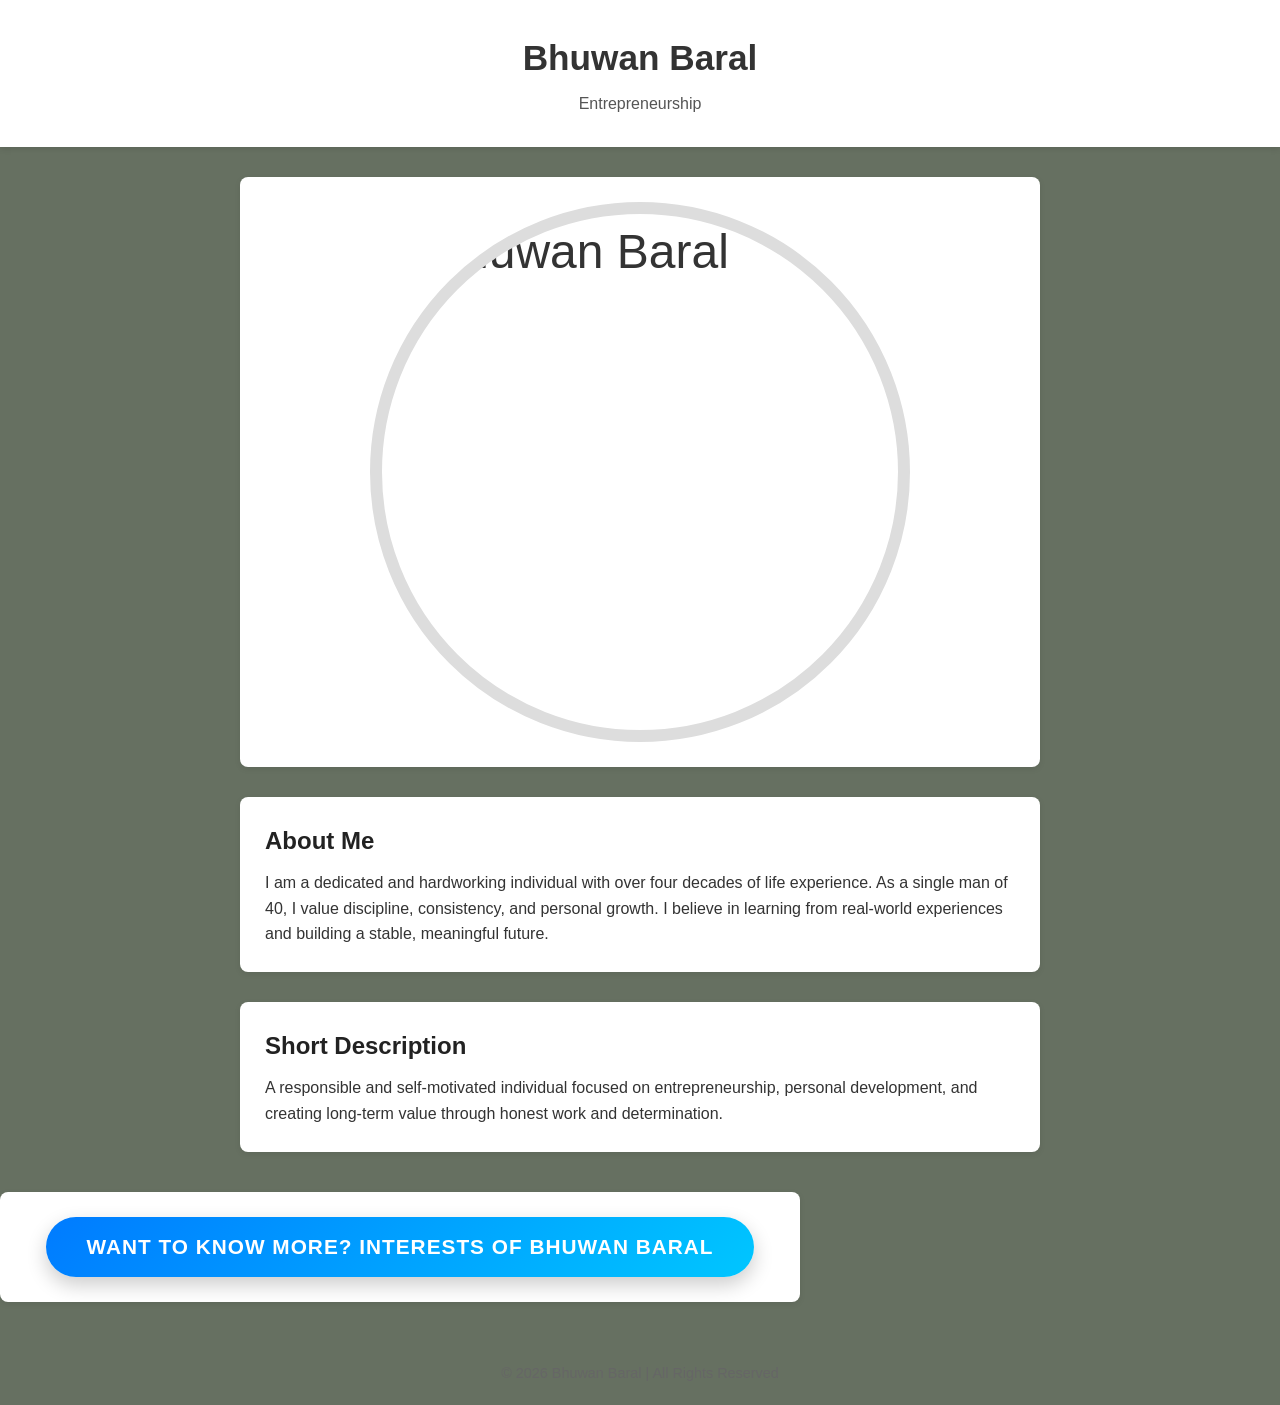
==== index.html @ f1ee6435 "adding" ====
<!DOCTYPE html>
<html lang="en">
<head>
  <meta charset="UTF-8">
  <meta name="viewport" content="width=device-width, initial-scale=1.0">
  <title>Bhuwan Baral | Portfolio</title>
  <link rel="stylesheet" href="style.css">
</head>
<body>

  <header>
    <h1>Bhuwan Baral</h1>
    <p class="role">Entrepreneurship</p>
  </header>

  <section class="profile">
    <img src="image.png" alt="Bhuwan Baral">
  </section>

  <section class="about">
    <h2>About Me</h2>
    <p>
      I am a dedicated and hardworking individual with over four decades of life experience.
      As a single man of 40, I value discipline, consistency, and personal growth.
      I believe in learning from real-world experiences and building a stable, meaningful future.
    </p>
  </section>

  <section class="description">
    <h2>Short Description</h2>
    <p>
      A responsible and self-motivated individual focused on entrepreneurship, personal development,
      and creating long-term value through honest work and determination.
    </p>
  </section>


  <!-- Interest Button -->

  <section class="interest-btn-container">
  <button class="interest-btn" onclick="goToInterests()">
    Want to know more?
    Interests of Bhuwan Baral
  </button>
</section>

  <footer>
    <p>© 2026 Bhuwan Baral | All Rights Reserved</p>
  </footer>

  <script src="script.js"></script>
</body>
</html>
---- style.css ----
* {
  margin: 0;
  padding: 0;
  box-sizing: border-box;
  font-family: Arial, Helvetica, sans-serif;
}

body {
  background-color: #667061;
  color: #333;
  line-height: 1.6;
}

header {
  background: #ffffff;
  text-align: center;
  padding: 30px 10px;
  box-shadow: 0 2px 6px rgba(0,0,0,0.1);
}

header h1 {
  font-size: 2.2rem;
}

.role {
  color: #555;
  margin-top: 5px;
}

.profile {
  display: flex;
  justify-content: center;
  margin-top: 30px;
}

.profile img {
  width: 180px;
  height: 180px;
  border-radius: 50%;
  object-fit: cover;
  border: 4px solid #ddd;
  zoom:300%;
}

section {
  max-width: 800px;
  margin: 30px auto;
  background: #ffffff;
  padding: 25px;
  border-radius: 8px;
  box-shadow: 0 2px 6px rgba(0,0,0,0.08);
}

section h2 {
  margin-bottom: 10px;
  color: #222;
}

footer {
  text-align: center;
  padding: 20px;
  color: #666;
  font-size: 0.9rem;
}

/* Interest Page Layout */
.interest-section {
  max-width: 1200px;
  margin: 50px auto;
  padding: 20px;
  display: grid;
  grid-template-columns: repeat(auto-fit, minmax(320px, 1fr));
  gap: 30px;
}

/* Big Interest Cards */
.interest-card {
  background: #ffffff;
  padding: 40px 30px;
  border-radius: 14px;
  box-shadow: 0 6px 20px rgba(0,0,0,0.12);
  text-align: center;
  transition: transform 0.3s ease;
}

.interest-card:hover {
  transform: translateY(-8px);
}

/* Circular Icon */
.icon-circle {
  width: 100px;
  height: 100px;
  margin: 0 auto 20px;
  background: #007bff;
  color: #ffffff;
  font-size: 48px;
  border-radius: 50%;
  display: flex;
  align-items: center;
  justify-content: center;
}

/* Card Text */
.interest-card h2 {
  margin-bottom: 15px;
  font-size: 1.6rem;
}

.interest-card p {
  font-size: 1rem;
  color: #555;
}

/* Back Button */
.back-btn {
  text-align: center;
  margin: 40px 0;
}

.back-btn a {
  text-decoration: none;
  color: #007bff;
  font-size: 1.1rem;
  font-weight: bold;
}
/* ---------- Stylish Large Button ---------- */
.interest-btn {
  display: inline-block;
  padding: 18px 40px;
  font-size: 1.3rem;
  font-weight: bold;
  color: #fff;
  background: linear-gradient(135deg, #007bff, #00c6ff);
  border: none;
  border-radius: 50px;
  cursor: pointer;
  text-transform: uppercase;
  letter-spacing: 1px;
  box-shadow: 0 8px 20px rgba(0, 0, 0, 0.2);
  transition: all 0.3s ease;
}

/* Hover effect */
.interest-btn:hover {
  background: linear-gradient(135deg, #00c6ff, #007bff);
  transform: translateY(-4px) scale(1.05);
  box-shadow: 0 12px 25px rgba(0, 0, 0, 0.25);
}

/* Active click effect */
.interest-btn:active {
  transform: translateY(-2px) scale(0.98);
  box-shadow: 0 6px 15px rgba(0, 0, 0, 0.2);
}

/* Center on page */
.interest-btn-container {
  text-align: center;
  margin: 40px 0;
}
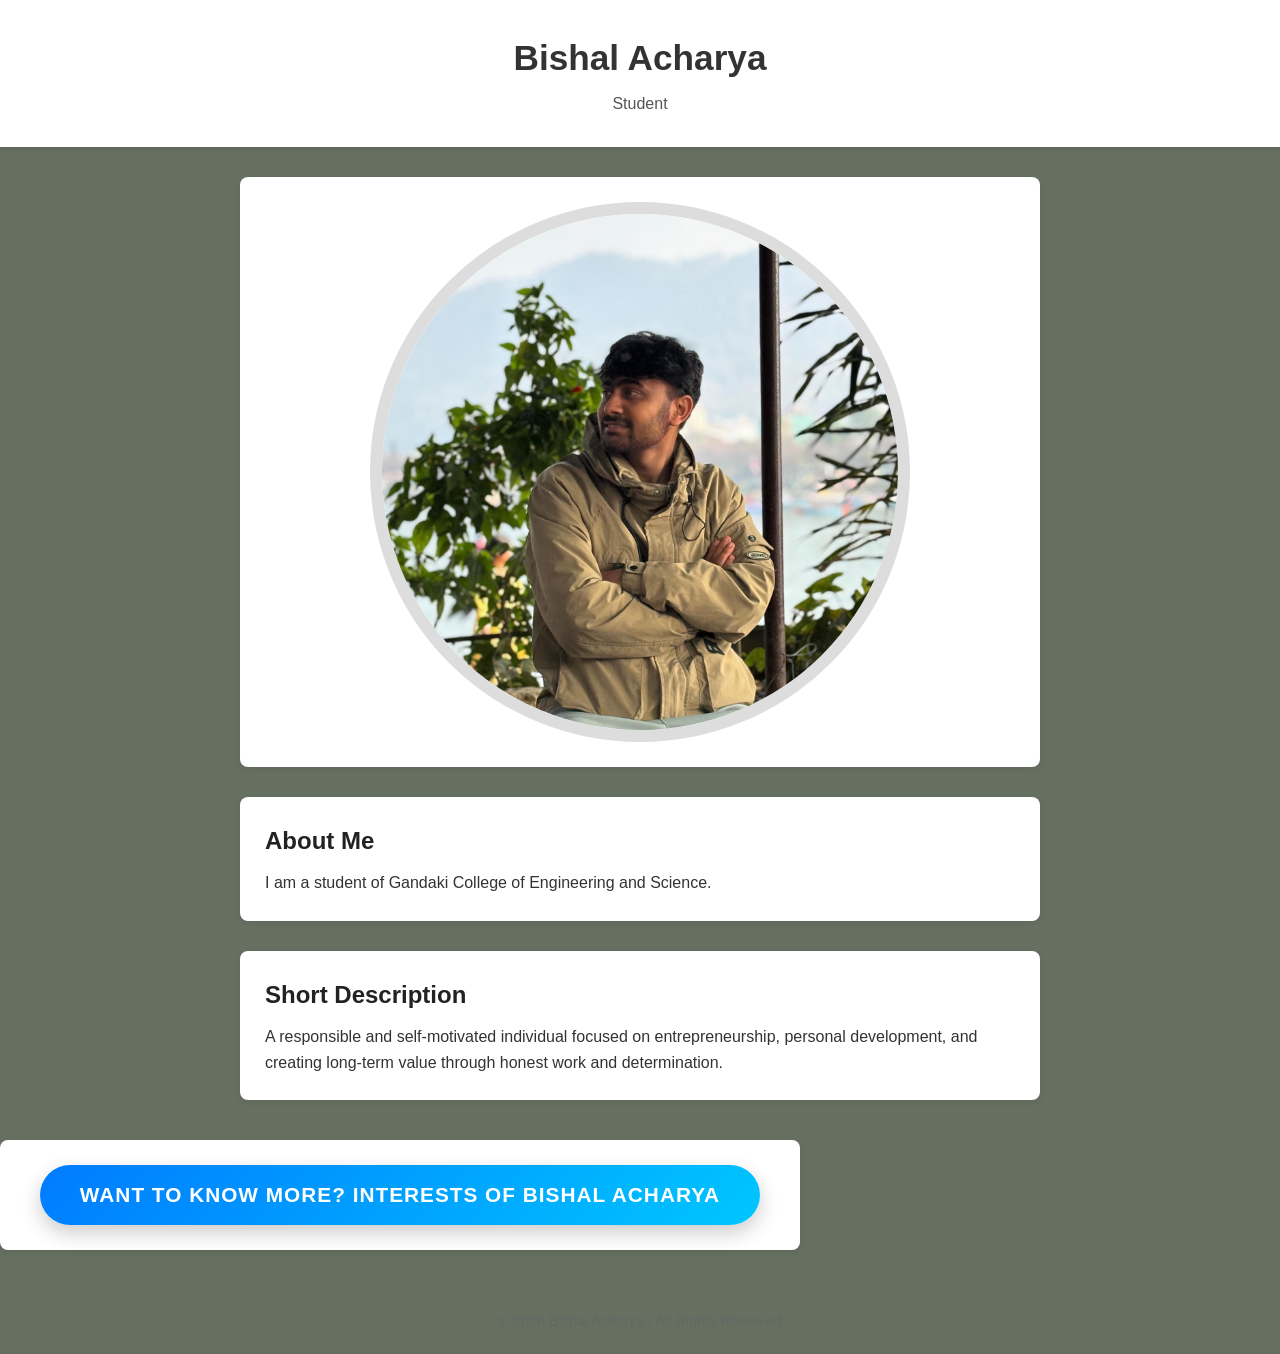
==== commit 9234d48c: "done" ====
--- a/index.html
+++ b/index.html
@@ -3,26 +3,24 @@
 <head>
   <meta charset="UTF-8">
   <meta name="viewport" content="width=device-width, initial-scale=1.0">
-  <title>Bhuwan Baral | Portfolio</title>
+  <title>Bishal Acharya | Portfolio</title>
   <link rel="stylesheet" href="style.css">
 </head>
 <body>
 
   <header>
-    <h1>Bhuwan Baral</h1>
-    <p class="role">Entrepreneurship</p>
+    <h1>Bishal Acharya</h1>
+    <p class="role">Student</p>
   </header>
 
   <section class="profile">
-    <img src="image.png" alt="Bhuwan Baral">
+    <img src="image.jpeg" alt="Bishal Acharya">
   </section>
 
   <section class="about">
     <h2>About Me</h2>
     <p>
-      I am a dedicated and hardworking individual with over four decades of life experience.
-      As a single man of 40, I value discipline, consistency, and personal growth.
-      I believe in learning from real-world experiences and building a stable, meaningful future.
+      I am a student of Gandaki College of Engineering and Science.
     </p>
   </section>
 
@@ -40,12 +38,12 @@
   <section class="interest-btn-container">
   <button class="interest-btn" onclick="goToInterests()">
     Want to know more?
-    Interests of Bhuwan Baral
+    Interests of Bishal Acharya
   </button>
 </section>
 
   <footer>
-    <p>© 2026 Bhuwan Baral | All Rights Reserved</p>
+    <p>© 2026 Bishal Acharya | All Rights Reserved</p>
   </footer>
 
   <script src="script.js"></script>
